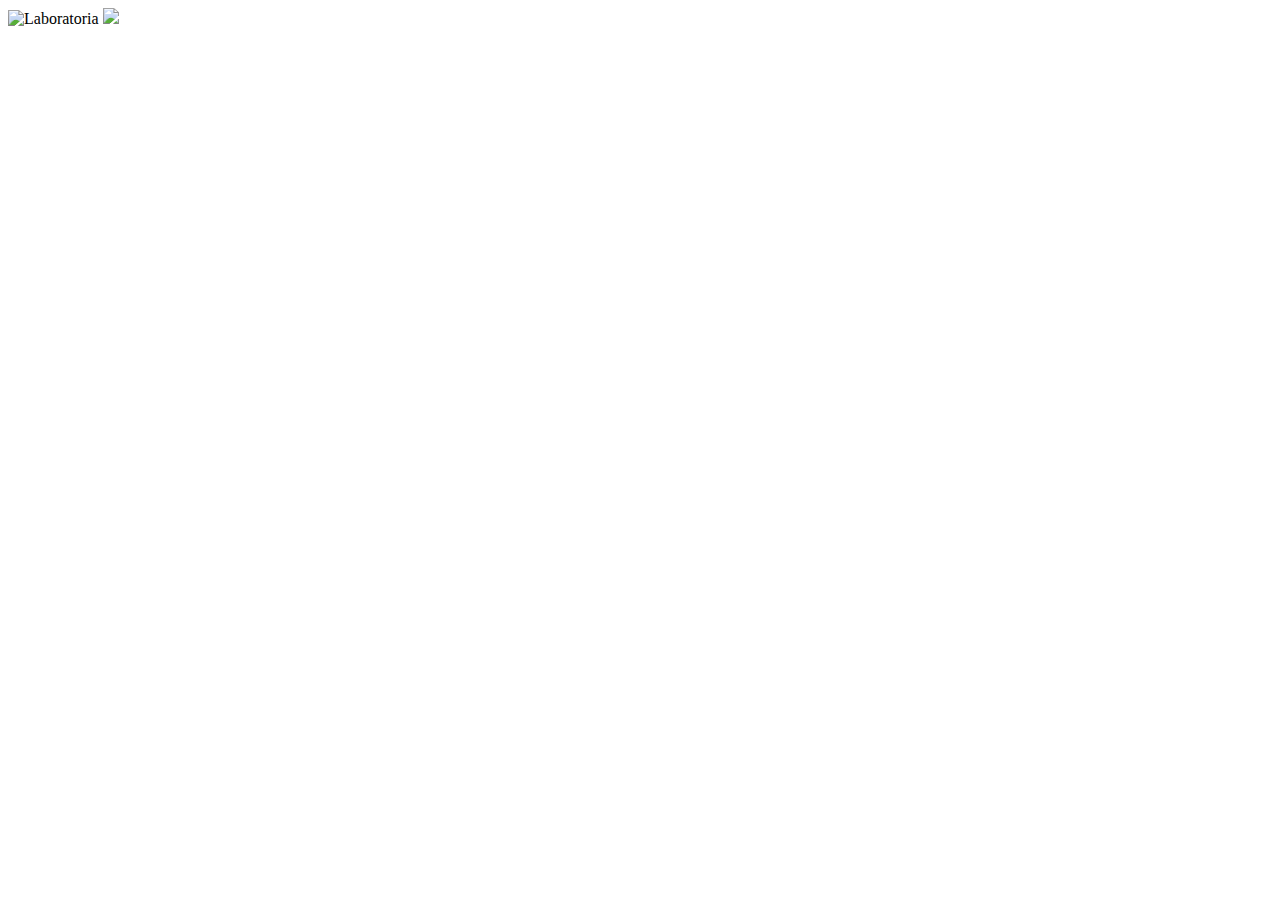
==== index.html @ d8165358 "iconos" ====
<!DOCTYPE html>
<html lang="en">
  <head>
    <meta charset="UTF-8">
    <meta name="viewport" content="width=device-width, initial-scale=1.0">
    <meta http-equiv="X-UA-Compatible" content="ie=edge">
    <link rel="stylesheet" href="assets/css/main.css">
    <link rel="stylesheet" href="assets/fonts/style.css">
    <link href="https://fonts.googleapis.com/css?family=Mukta+Vaani" rel="stylesheet">
    <title>Tipografias e iconos</title>
  </head>
  <body>
    <header>
      <img height="36" width="95" class="" src="https://cdn-images-1.medium.com/letterbox/119/45/50/50/1*_ihRFL7e2SnYNEJcLeul4g.png?source=logoAvatar-lo_6ca93881b53b---c0d34b54fadb" alt="Laboratoria">
      <img src="https://cdn-images-1.medium.com/fit/c/75/75/1*nKNkprMb5nGdZlciB-qwxA.jpeg" class="img2" >
    </header>
  </body>
</html>
---- assets/fonts/style.css ----
@font-face {
  font-family: 'icomoon';
  src:  url('fonts/icomoon.eot?r9hemv');
  src:  url('fonts/icomoon.eot?r9hemv#iefix') format('embedded-opentype'),
    url('fonts/icomoon.ttf?r9hemv') format('truetype'),
    url('fonts/icomoon.woff?r9hemv') format('woff'),
    url('fonts/icomoon.svg?r9hemv#icomoon') format('svg');
  font-weight: normal;
  font-style: normal;
}

[class^="icon-"], [class*=" icon-"] {
  /* use !important to prevent issues with browser extensions that change fonts */
  font-family: 'icomoon' !important;
  speak: none;
  font-style: normal;
  font-weight: normal;
  font-variant: normal;
  text-transform: none;
  line-height: 1;

  /* Better Font Rendering =========== */
  -webkit-font-smoothing: antialiased;
  -moz-osx-font-smoothing: grayscale;
}

.icon-pricetags:before {
  content: "\e02f";
}
.icon-facebook:before {
  content: "\e05d";
}
.icon-twitter2:before {
  content: "\e05e";
}
.icon-heart:before {
  content: "\e900";
}
.icon-love:before {
  content: "\e900";
}
.icon-like:before {
  content: "\e900";
}
.icon-favorite:before {
  content: "\e900";
}
.icon-search:before {
  content: "\e901";
}
.icon-tag:before {
  content: "\e903";
}
.icon-facebook-with-circle:before {
  content: "\e902";
}
.icon-price-tag:before {
  content: "\e935";
}
.icon-twitter:before {
  content: "\ea96";
}
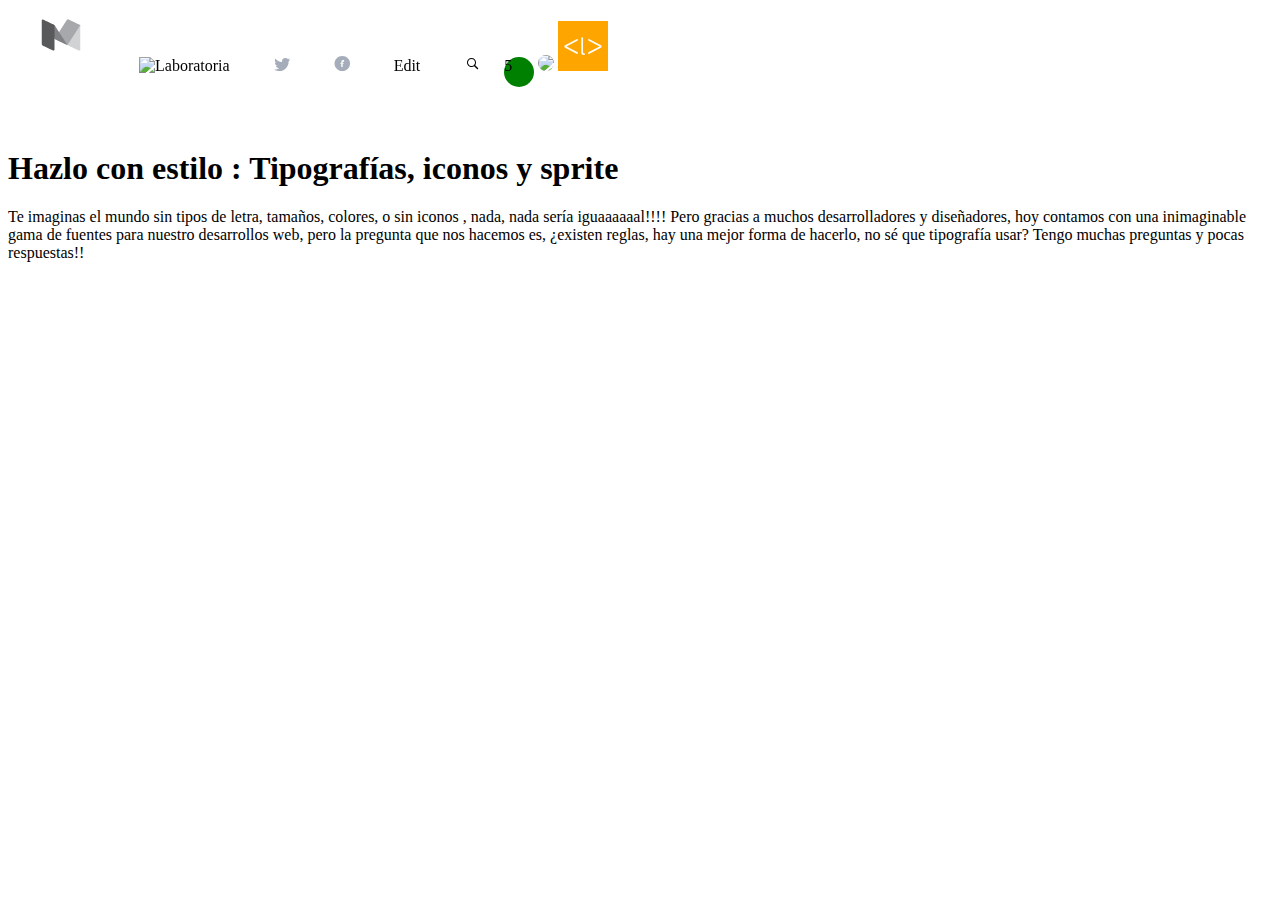
==== commit 318386cc: "texto" ====
--- a/index.html
+++ b/index.html
@@ -11,8 +11,22 @@
   </head>
   <body>
     <header>
-      <img height="36" width="95" class="" src="https://cdn-images-1.medium.com/letterbox/119/45/50/50/1*_ihRFL7e2SnYNEJcLeul4g.png?source=logoAvatar-lo_6ca93881b53b---c0d34b54fadb" alt="Laboratoria">
+      <img src="assets/img/logo.png" alt="" class="logo1">
+      <img height="36" width="95" class="foto1" src="https://cdn-images-1.medium.com/letterbox/119/45/50/50/1*_ihRFL7e2SnYNEJcLeul4g.png?source=logoAvatar-lo_6ca93881b53b---c0d34b54fadb" alt="Laboratoria">
+
+      <span class="icon-twitter"></span>
+      <span class="icon-facebook-with-circle"></span>
+      <span class="edit">Edit</span>
+      <span class="icon-search"></span>
+      <div class="coment">5</div>
       <img src="https://cdn-images-1.medium.com/fit/c/75/75/1*nKNkprMb5nGdZlciB-qwxA.jpeg" class="img2" >
+      <img src="assets/img/laboratoria.png" class="logolab">
     </header>
+
+    <section class="texto">
+      <h1>Hazlo con estilo : Tipografías, iconos y sprite</h1>
+      <p>Te imaginas el mundo sin tipos de letra, tamaños, colores, o sin iconos , nada, nada sería iguaaaaaal!!!! Pero gracias a muchos desarrolladores y diseñadores, hoy contamos con una inimaginable gama de fuentes para nuestro desarrollos web, pero la pregunta que nos hacemos es, ¿existen reglas, hay una mejor forma de hacerlo, no sé que tipografía usar? Tengo muchas preguntas y pocas respuestas!!
+      </p>
+    </section>
   </body>
 </html>
--- a/assets/css/main.css
+++ b/assets/css/main.css
@@ -0,0 +1,40 @@
+header{
+  position: fixed;
+  width: 100%;
+  z-index:1000;
+  top: 0;
+}
+.coment{
+  background-color: green;
+  display: inline-block;
+  width: 30px;
+  height: 30px;
+  border-radius: 50%;
+}
+.img2{
+  border-radius: 50%;
+  height: 50px;
+}
+.logo1{
+  margin:10px 20px;
+}
+.foto1{
+  margin:10px 20px;
+}
+.icon-twitter{
+  margin: 10px 20px;
+  text-align: center;
+  color: #a5adba;
+}
+.icon-facebook-with-circle{
+   color: #a5adba;
+}
+.logolab{
+  height: 50px;
+}
+header> span{
+  margin:10px 20px;
+}
+.texto{
+  margin-top: 150px;
+}
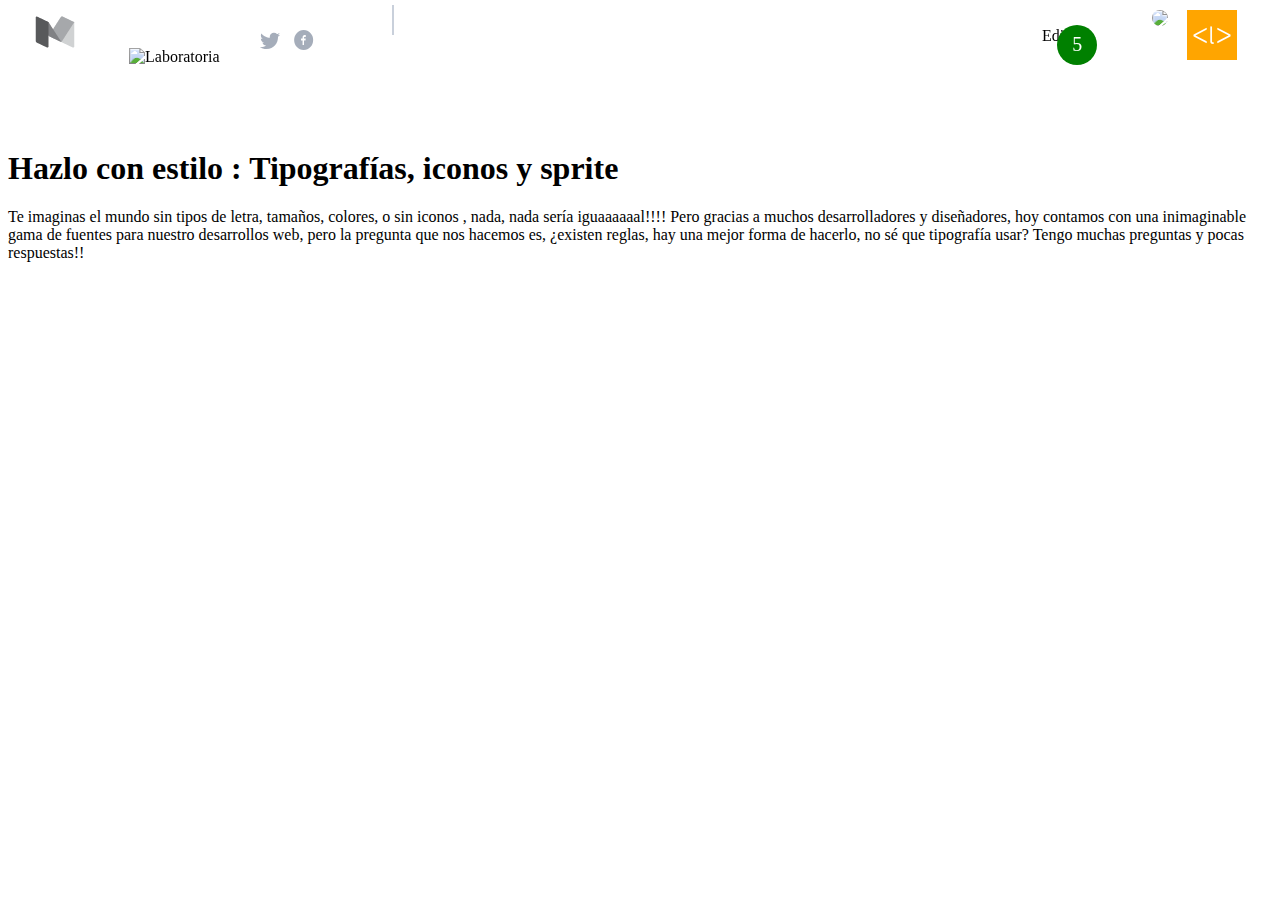
==== commit a0ee7a19: "encabezado terminado" ====
--- a/index.html
+++ b/index.html
@@ -12,16 +12,24 @@
   <body>
     <header>
       <img src="assets/img/logo.png" alt="" class="logo1">
+      <div class="linea1">
+
+      </div>
       <img height="36" width="95" class="foto1" src="https://cdn-images-1.medium.com/letterbox/119/45/50/50/1*_ihRFL7e2SnYNEJcLeul4g.png?source=logoAvatar-lo_6ca93881b53b---c0d34b54fadb" alt="Laboratoria">
+      <div class="redes1">
+        <span class="icon-twitter"></span>
+        <span class="icon-facebook-with-circle"></span>
+      </div>
 
-      <span class="icon-twitter"></span>
-      <span class="icon-facebook-with-circle"></span>
-      <span class="edit">Edit</span>
-      <span class="icon-search"></span>
-      <div class="coment">5</div>
-      <img src="https://cdn-images-1.medium.com/fit/c/75/75/1*nKNkprMb5nGdZlciB-qwxA.jpeg" class="img2" >
-      <img src="assets/img/laboratoria.png" class="logolab">
-    </header>
+      <div class="parteizq">
+        <div  class="edit">Edit</div>
+        <div class="icon-search"></div>
+        <div class="coment">5</div>
+        <img src="https://cdn-images-1.medium.com/fit/c/75/75/1*nKNkprMb5nGdZlciB-qwxA.jpeg" class="img2" >
+        <img src="assets/img/laboratoria.png" class="logolab">
+
+      </div>
+      </header>
 
     <section class="texto">
       <h1>Hazlo con estilo : Tipografías, iconos y sprite</h1>
--- a/assets/css/main.css
+++ b/assets/css/main.css
@@ -4,12 +4,55 @@
   z-index:1000;
   top: 0;
 }
+.linea1{
+  display: inline-block;
+  width: 2px;
+  height: 30px;
+  background: #c9d0db;
+  position: absolute;
+  left: 30%;
+  top: 6%;
+}
 .coment{
   background-color: green;
   display: inline-block;
-  width: 30px;
-  height: 30px;
+  width: 40px;
+  height: 40px;
   border-radius: 50%;
+  color: white;
+  text-align: center;
+  box-sizing: border-box;
+  padding: 1px;
+  position: absolute;
+    top: 30%;
+    left: 6%;
+    font-size: 20px;
+    padding-top: 3%;
+}
+.parteizq{
+  position: absolute;
+  top: 10px;
+  right: 0px;
+  height: 50px;
+  width: 20%;
+  text-align: center;
+}
+.parteizq>div {
+  display: inline-block;
+ margin-left: 10px;
+ margin-right: 10px;
+}
+.edit{
+  margin-top: 0px;
+position: absolute;
+top: 17px;
+left: 0;
+}
+.icon-search{
+
+top: 31%;
+position: absolute;
+left: 13%;
 }
 .img2{
   border-radius: 50%;
@@ -22,18 +65,30 @@
   margin:10px 20px;
 }
 .icon-twitter{
-  margin: 10px 20px;
+  margin:10px;
   text-align: center;
   color: #a5adba;
+  font-size: 20px;
+  display: inline-block;
 }
 .icon-facebook-with-circle{
    color: #a5adba;
+   font-size: 20px;
+   display: inline-block;
+}
+.redes1{
+  display: inline-block;
+    margin: 10px ;
+    position: absolute;
+    top:10px;
 }
 .logolab{
   height: 50px;
+  position: absolute;
+  right: 20%;
 }
 header> span{
-  margin:10px 20px;
+  margin:10px 10px;
 }
 .texto{
   margin-top: 150px;
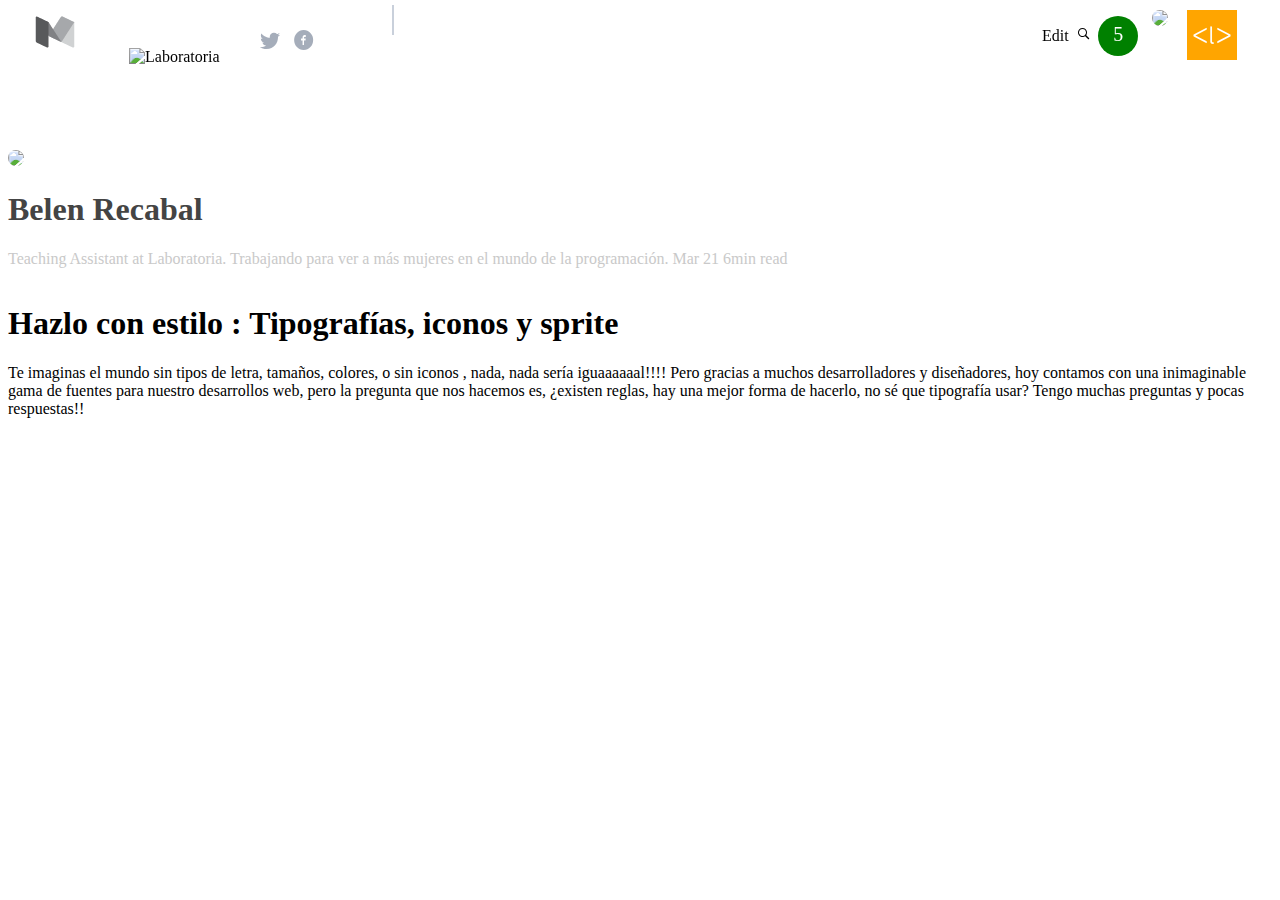
==== commit eff88e8b: "encabezado terminado" ====
--- a/index.html
+++ b/index.html
@@ -32,6 +32,12 @@
       </header>
 
     <section class="texto">
+      <section class="texto1">
+        <img src="https://cdn-images-1.medium.com/fit/c/75/75/1*nKNkprMb5nGdZlciB-qwxA.jpeg" class="img3" >
+        <h1>Belen Recabal</h1>
+        <p>Teaching Assistant at Laboratoria. Trabajando para ver a más mujeres en el mundo de la programación.
+Mar 21 6min read</p>
+      </section>
       <h1>Hazlo con estilo : Tipografías, iconos y sprite</h1>
       <p>Te imaginas el mundo sin tipos de letra, tamaños, colores, o sin iconos , nada, nada sería iguaaaaaal!!!! Pero gracias a muchos desarrolladores y diseñadores, hoy contamos con una inimaginable gama de fuentes para nuestro desarrollos web, pero la pregunta que nos hacemos es, ¿existen reglas, hay una mejor forma de hacerlo, no sé que tipografía usar? Tengo muchas preguntas y pocas respuestas!!
       </p>
--- a/assets/css/main.css
+++ b/assets/css/main.css
@@ -24,8 +24,8 @@
   box-sizing: border-box;
   padding: 1px;
   position: absolute;
-    top: 30%;
-    left: 6%;
+    top: 11%;
+    left:22%;
     font-size: 20px;
     padding-top: 3%;
 }
@@ -93,3 +93,16 @@
 .texto{
   margin-top: 150px;
 }
+.texto1{
+  display: inline-block;
+}
+.texto1 h1{
+  color: #444444;
+}
+.texto1 p{
+  color: #C9C9C9;
+}
+.img3{
+  border-radius: 50%;
+  height: 80px;
+}
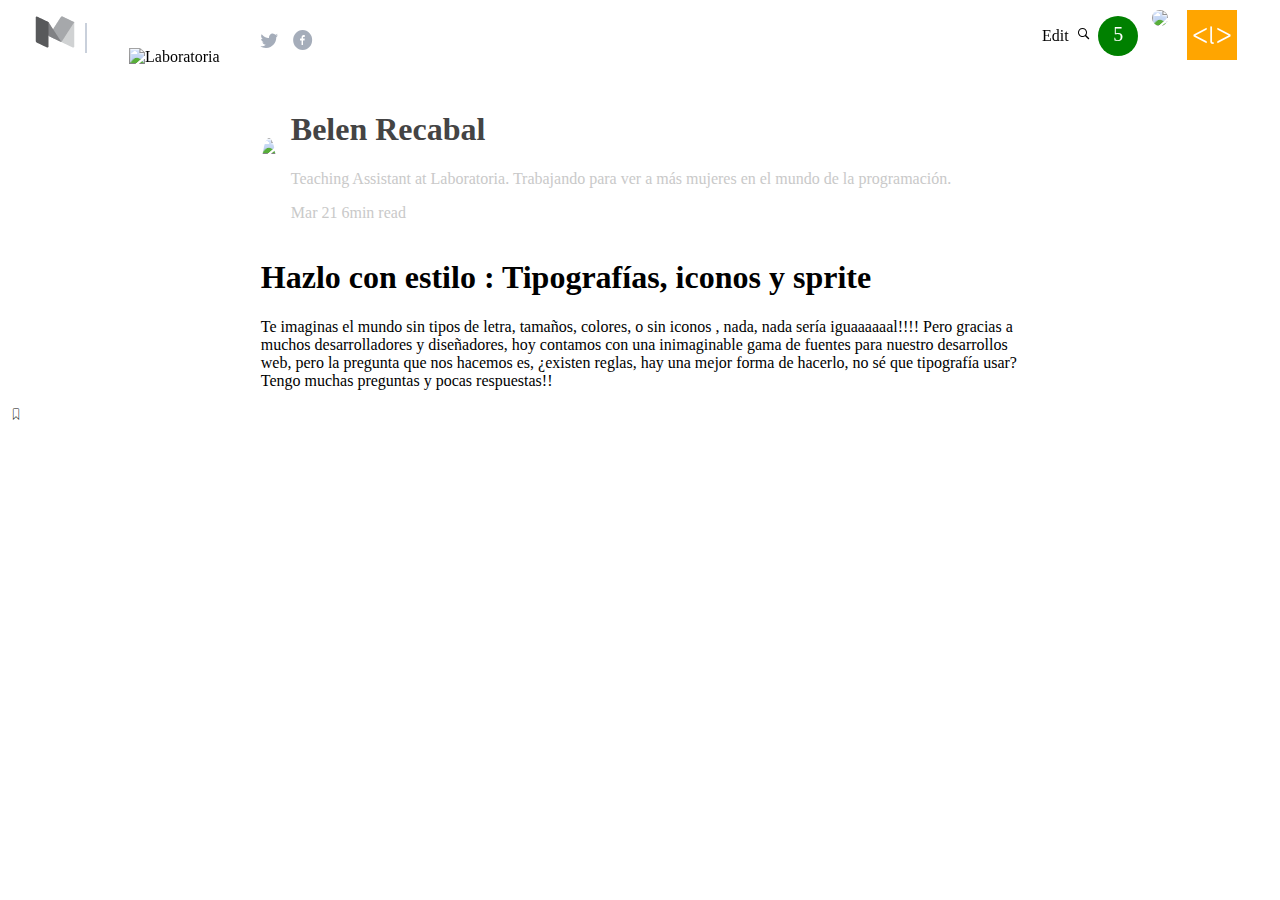
==== commit 363a141c: "texto terminado" ====
--- a/index.html
+++ b/index.html
@@ -11,36 +11,46 @@
   </head>
   <body>
     <header>
-      <img src="assets/img/logo.png" alt="" class="logo1">
-      <div class="linea1">
+      <div class="encabezado">
+        <img src="assets/img/logo.png" alt="" class="logo1">
+        <div class="linea1">
 
-      </div>
-      <img height="36" width="95" class="foto1" src="https://cdn-images-1.medium.com/letterbox/119/45/50/50/1*_ihRFL7e2SnYNEJcLeul4g.png?source=logoAvatar-lo_6ca93881b53b---c0d34b54fadb" alt="Laboratoria">
-      <div class="redes1">
-        <span class="icon-twitter"></span>
-        <span class="icon-facebook-with-circle"></span>
+        </div>
+        <img height="36" width="95" class="foto1" src="https://cdn-images-1.medium.com/letterbox/119/45/50/50/1*_ihRFL7e2SnYNEJcLeul4g.png?source=logoAvatar-lo_6ca93881b53b---c0d34b54fadb" alt="Laboratoria">
+        <div class="redes1">
+          <span class="icon-twitter"></span>
+          <span class="icon-facebook-with-circle"></span>
+        </div>
+
+        <div class="parteizq">
+          <div  class="edit">Edit</div>
+          <div class="icon-search"></div>
+          <div class="coment">5</div>
+          <img src="https://cdn-images-1.medium.com/fit/c/75/75/1*nKNkprMb5nGdZlciB-qwxA.jpeg" class="img2" >
+          <img src="assets/img/laboratoria.png" class="logolab">
+
+        </div>
       </div>
 
-      <div class="parteizq">
-        <div  class="edit">Edit</div>
-        <div class="icon-search"></div>
-        <div class="coment">5</div>
-        <img src="https://cdn-images-1.medium.com/fit/c/75/75/1*nKNkprMb5nGdZlciB-qwxA.jpeg" class="img2" >
-        <img src="assets/img/laboratoria.png" class="logolab">
-
-      </div>
       </header>
 
     <section class="texto">
       <section class="texto1">
         <img src="https://cdn-images-1.medium.com/fit/c/75/75/1*nKNkprMb5nGdZlciB-qwxA.jpeg" class="img3" >
-        <h1>Belen Recabal</h1>
-        <p>Teaching Assistant at Laboratoria. Trabajando para ver a más mujeres en el mundo de la programación.
-Mar 21 6min read</p>
+        <div class="datosCoder">
+          <h1>Belen Recabal</h1>
+          <p>Teaching Assistant at Laboratoria. Trabajando para ver a más mujeres en el mundo de la programación.
+           </p>
+          <p>Mar 21 6min read</p>
+        </div>
+
       </section>
       <h1>Hazlo con estilo : Tipografías, iconos y sprite</h1>
       <p>Te imaginas el mundo sin tipos de letra, tamaños, colores, o sin iconos , nada, nada sería iguaaaaaal!!!! Pero gracias a muchos desarrolladores y diseñadores, hoy contamos con una inimaginable gama de fuentes para nuestro desarrollos web, pero la pregunta que nos hacemos es, ¿existen reglas, hay una mejor forma de hacerlo, no sé que tipografía usar? Tengo muchas preguntas y pocas respuestas!!
       </p>
     </section>
+    <footer>
+      <span class="icon-bookmark"></span>
+    </footer>
   </body>
 </html>
--- a/assets/css/main.css
+++ b/assets/css/main.css
@@ -3,6 +3,10 @@
   width: 100%;
   z-index:1000;
   top: 0;
+}
+.encabezado{
+  display: block;
+  position: relative;
 }
 .linea1{
   display: inline-block;
@@ -10,8 +14,8 @@
   height: 30px;
   background: #c9d0db;
   position: absolute;
-  left: 30%;
-  top: 6%;
+  left: 6%;
+  top: 30%;
 }
 .coment{
   background-color: green;
@@ -91,7 +95,9 @@
   margin:10px 10px;
 }
 .texto{
-  margin-top: 150px;
+  margin-top: 90px;
+  padding-left: 20%;
+  padding-right: 20%;
 }
 .texto1{
   display: inline-block;
@@ -105,4 +111,9 @@
 .img3{
   border-radius: 50%;
   height: 80px;
+  display: inline-block;
 }
+.datosCoder{
+  display: inline-block;
+  margin-left: 10px;
+}
--- a/assets/fonts/style.css
+++ b/assets/fonts/style.css
@@ -1,10 +1,10 @@
 @font-face {
   font-family: 'icomoon';
-  src:  url('fonts/icomoon.eot?r9hemv');
-  src:  url('fonts/icomoon.eot?r9hemv#iefix') format('embedded-opentype'),
-    url('fonts/icomoon.ttf?r9hemv') format('truetype'),
-    url('fonts/icomoon.woff?r9hemv') format('woff'),
-    url('fonts/icomoon.svg?r9hemv#icomoon') format('svg');
+  src:  url('fonts/icomoon.eot?5ie9y4');
+  src:  url('fonts/icomoon.eot?5ie9y4#iefix') format('embedded-opentype'),
+    url('fonts/icomoon.ttf?5ie9y4') format('truetype'),
+    url('fonts/icomoon.woff?5ie9y4') format('woff'),
+    url('fonts/icomoon.svg?5ie9y4#icomoon') format('svg');
   font-weight: normal;
   font-style: normal;
 }
@@ -24,6 +24,12 @@
   -moz-osx-font-smoothing: grayscale;
 }
 
+.icon-comment-o:before {
+  content: "\e905";
+}
+.icon-twitter:before {
+  content: "\e906";
+}
 .icon-pricetags:before {
   content: "\e02f";
 }
@@ -45,19 +51,19 @@
 .icon-favorite:before {
   content: "\e900";
 }
+.icon-bookmark:before {
+  content: "\e902";
+}
 .icon-search:before {
   content: "\e901";
+}
+.icon-facebook-with-circle:before {
+  content: "\e907";
 }
 .icon-tag:before {
   content: "\e903";
 }
-.icon-facebook-with-circle:before {
-  content: "\e902";
-}
-.icon-price-tag:before {
-  content: "\e935";
-}
-.icon-twitter:before {
-  content: "\ea96";
+.icon-facebook-with-circle2:before {
+  content: "\e904";
 }
 
